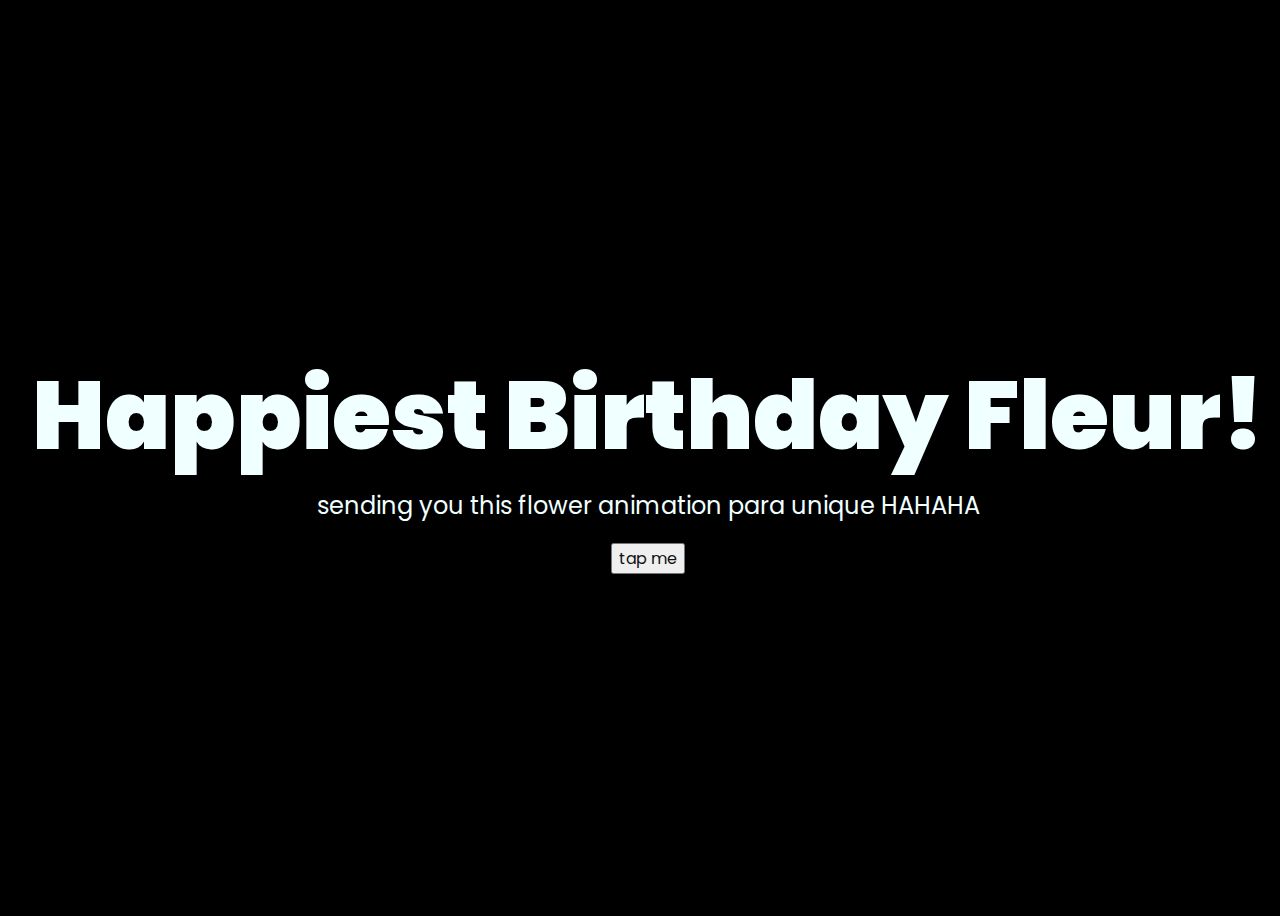
==== index.html @ 0fe4e16e "Add files via upload" ====
<!DOCTYPE html>
<html lang="en">
<head>
    <meta charset="UTF-8">
    <meta http-equiv="X-UA-Compatible" content="IE=edge">
    <meta name="viewport" content="width=device-width, initial-scale=1.0">
    <link rel="stylesheet" href="css/style.css">
    <link rel="icon" href="img/flowers.png" type="image/x-icon">
    <title>Flowers</title>
</head>
<body>
    <div class="greetings">
    <!-- silahkan menambah kata sesuai keinginan dengan <span>text...</span -->
        <span>Happiest</span>
        <span>Birthday</span>
        <span>Fleur!</span>
    </div>
  
    <div class="description">
        <span>sending you this flower animation para unique HAHAHA</span>
    </div>
    <div class="button">
        <button>
            <a href="flower.html">tap me</a>
        </button>
        
    </div>
</body>
</html>
---- css/style.css ----
@import url('https://fonts.googleapis.com/css2?family=Poppins:ital,wght@0,500;1,900&display=swap');
*{
    font-family: 'Poppins',cursive;
}
body{
    color: azure;
    width: 100%;
    height: 100vh;
    display: flex;
    flex-direction: column;
    align-items: center;
    justify-content: center;
    background-color: black;
}
.greetings{
    font-size: 6rem;
    font-weight: 900;
}
.greetings > span{
    animation: glow 2.5s ease-in-out infinite;
}
@keyframes glow{
    0%, 100%{
        color: #fff;
        text-shadow: 0 0 12px #39c6d6, 0 0 50px #39c6d6, 0 0 100px #39c6d6;
    }
    10%, 90%{
        color: #111;
        text-shadow: none;
    }
}
.greetings > span:nth-child(2){
    animation-delay: .2s ;
}
.greetings > span:nth-child(3){
    animation-delay: .4s ;
}
.greetings > span:nth-child(4){
    animation-delay: .6s;
}
.greetings > span:nth-child(5){
    animation-delay: .8s;
}
.greetings > span:nth-child(6){
    animation-delay: .10s;
}
.greetings > span:nth-child(7){
    animation-delay: .12s;
}
.greetings > span:nth-child(8){
    animation-delay: .14s;
}
.greetings > span:nth-child(9){
    animation-delay: .16s;
}
.greetings > span:nth-child(10){
    animation-delay: .2s;
}

.description{
    font-size: 1.5rem;
    margin-bottom: 20px;
}

.button a{
    text-decoration: none;
    font-size: 1rem;
    color: #111;
}

@media screen and (max-width:574px){
    .greetings{
        display: block;
        font-size: 3rem;
        font-weight: 500;
        text-align: center;
    }
    .description{
        font-size: 1rem;
    }
    
    .button a{
        font-size: .5rem;
    }
}
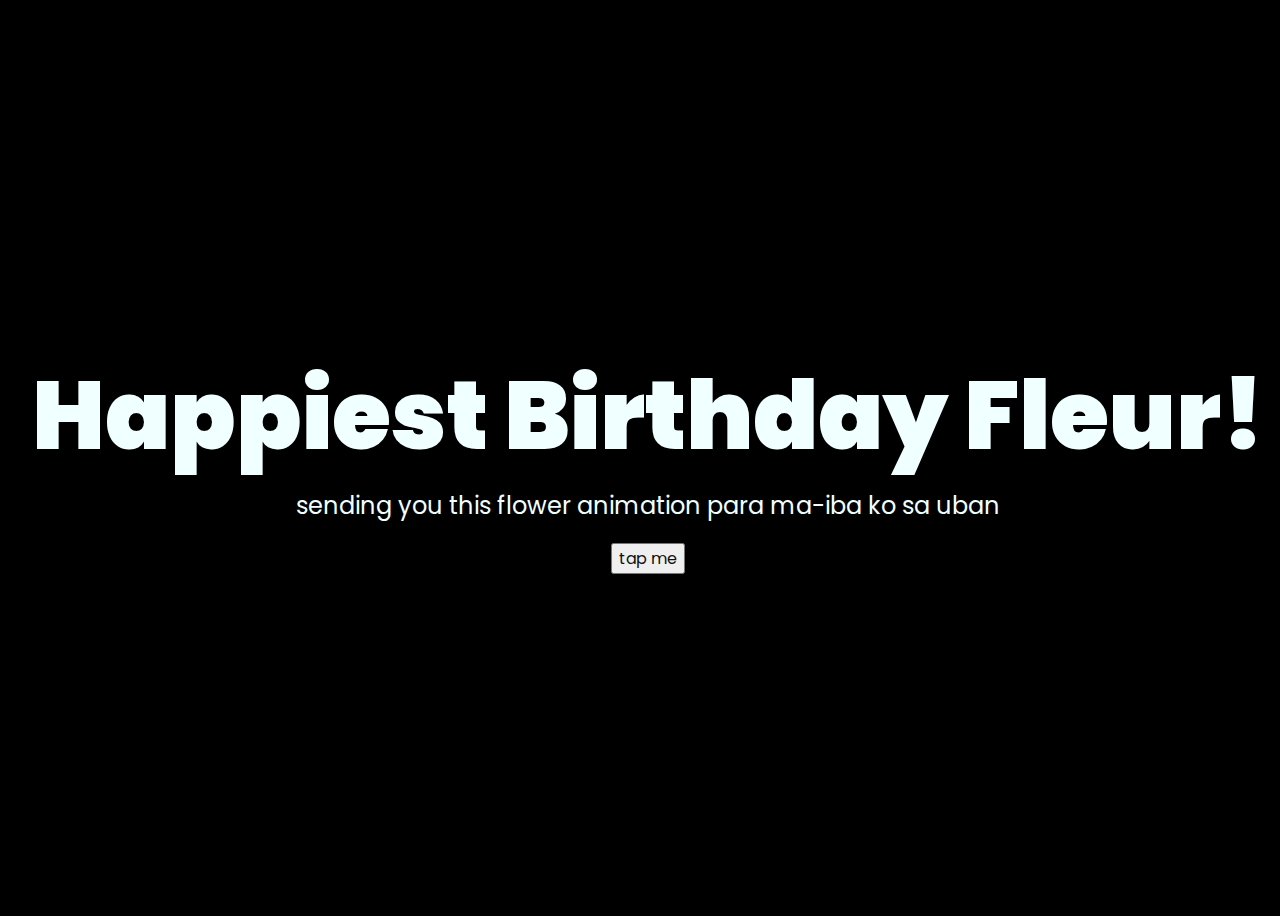
==== commit c8ae7f16: "Update index.html" ====
--- a/index.html
+++ b/index.html
@@ -10,14 +10,14 @@
 </head>
 <body>
     <div class="greetings">
-    <!-- silahkan menambah kata sesuai keinginan dengan <span>text...</span -->
+
         <span>Happiest</span>
         <span>Birthday</span>
         <span>Fleur!</span>
     </div>
   
     <div class="description">
-        <span>sending you this flower animation para unique HAHAHA</span>
+        <span>sending you this flower animation para ma-iba ko sa uban</span>
     </div>
     <div class="button">
         <button>
@@ -26,4 +26,4 @@
         
     </div>
 </body>
-</html>+</html>
